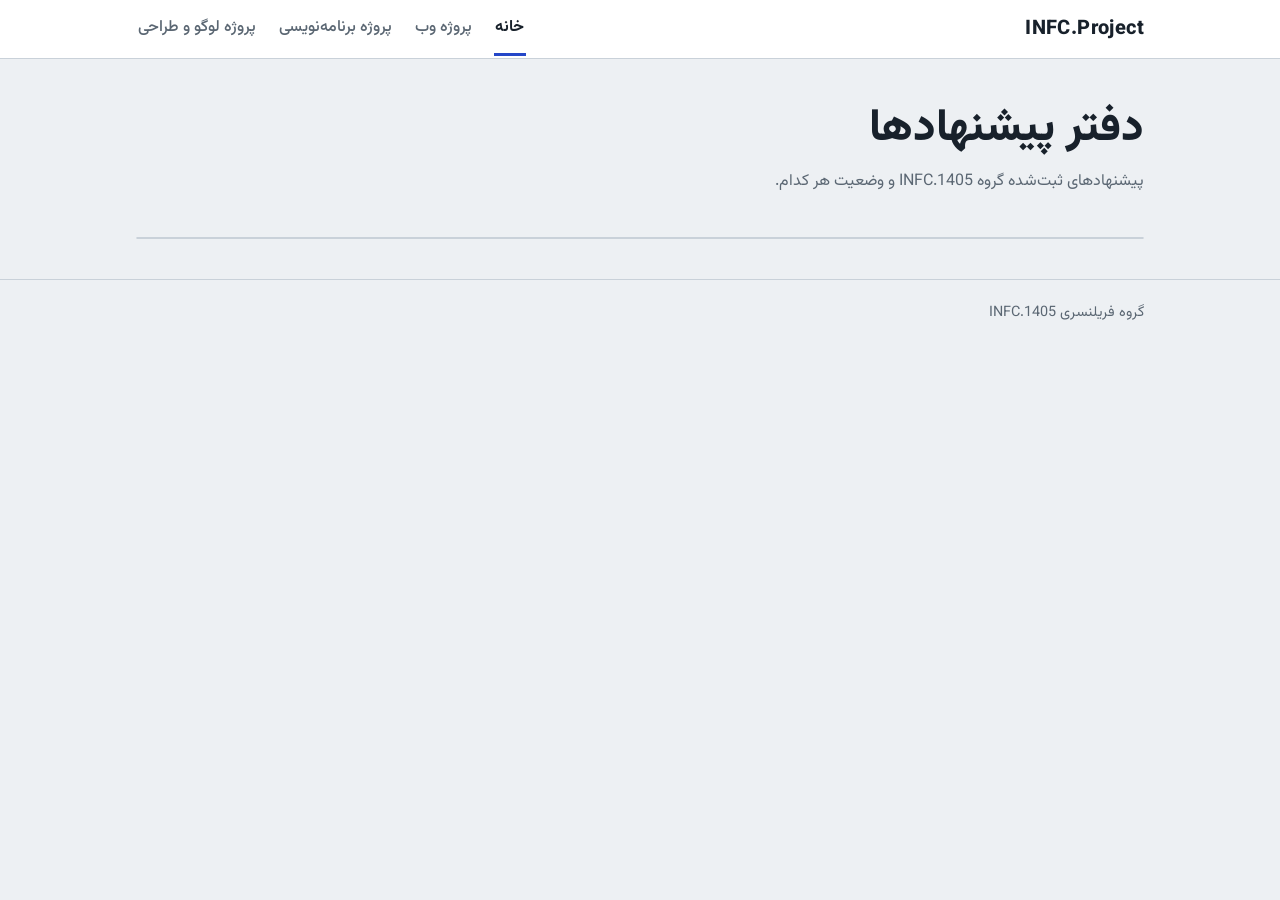
==== index.html @ a8a1d1ce "Add files via upload" ====
<!DOCTYPE html>
<html lang="fa" dir="rtl">
<head>
  <meta charset="utf-8">
  <meta name="viewport" content="width=device-width, initial-scale=1">
  <title>خانه | INFC.Project</title>
  <meta name="description" content="پیشنهادهای ثبت‌شده گروه INFC.1405 و وضعیت هر کدام.">
  <meta property="og:title" content="خانه | INFC.Project">
  <meta property="og:description" content="پیشنهادهای ثبت‌شده گروه INFC.1405 و وضعیت هر کدام.">
  <link rel="preconnect" href="https://fonts.googleapis.com">
  <link rel="preconnect" href="https://fonts.gstatic.com" crossorigin>
  <link href="https://fonts.googleapis.com/css2?family=Vazirmatn:wght@400;500;700;800&display=swap" rel="stylesheet">
  <link rel="stylesheet" href="style.css">
</head>
<body data-page="home">
  <header class="site-header">
    <div class="wrap">
      <a class="brand" href="index.html">INFC.Project</a>
      <nav class="nav" aria-label="بخش‌های سایت">
        <a href="index.html" aria-current="page">خانه</a>
        <a href="web.html">پروژه وب</a>
        <a href="programming.html">پروژه برنامه‌نویسی</a>
        <a href="logo.html">پروژه لوگو و طراحی</a>
      </nav>
    </div>
  </header>

  <main class="wrap">
    <section class="intro">
      <h1>دفتر پیشنهادها</h1>
      <p>پیشنهادهای ثبت‌شده گروه INFC.1405 و وضعیت هر کدام.</p>
      <p id="summary" class="summary" aria-live="polite"></p>
    </section>

    <section id="admin" class="admin" hidden aria-labelledby="admin-title">
      <h2 id="admin-title">ثبت یا ویرایش پروژه</h2>
      <p class="hint">این فرم فقط روی همین گوشی ذخیره می‌کند. برای انتشار، «کپی فایل» را بزنید و محتوای projects.json را در GitHub جایگزین کنید.</p>
      <p id="draft-banner" class="draft-banner" hidden>پیش‌نویس این گوشی نمایش داده می‌شود. تا projects.json را در GitHub به‌روز نکنید، بازدیدکنندگان آن را نمی‌بینند.</p>
      <form id="proj-form" autocomplete="off">
        <div class="grid">
          <div class="field">
            <label for="f-category">نوع پروژه</label>
            <select id="f-category">
              <option value="wp">وب (وردپرس) - WP</option>
              <option value="html">وب (کدنویسی HTML) - HT</option>
              <option value="programming">برنامه‌نویسی - PG</option>
              <option value="logo">لوگو و طراحی - LG</option>
            </select>
          </div>
          <div class="field">
            <label for="f-code">کد پروژه</label>
            <input id="f-code" dir="ltr" required>
          </div>
          <div class="field wide">
            <label for="f-name">نام پروژه</label>
            <input id="f-name" required>
          </div>
          <div class="field">
            <label for="f-date">تاریخ پیشنهاد</label>
            <input id="f-date" type="date" required>
          </div>
          <div class="field">
            <label for="f-days">مدت (روز)</label>
            <input id="f-days" type="number" min="1" inputmode="numeric" required>
          </div>
          <div class="field">
            <label for="f-status">وضعیت</label>
            <select id="f-status">
              <option value="pending">در انتظار</option>
              <option value="accepted">قبول شد</option>
            </select>
          </div>
          <div class="field wide">
            <label for="f-note">توضیحات</label>
            <textarea id="f-note" maxlength="150"></textarea>
            <span id="f-count" class="counter" aria-live="polite"></span>
          </div>
        </div>
        <div class="actions">
          <button id="f-save" class="primary" type="submit">ذخیره پروژه</button>
          <button id="f-cancel" type="button" hidden>انصراف از ویرایش</button>
          <button id="btn-copy" type="button">کپی فایل projects.json</button>
          <button id="btn-reset" type="button" class="danger">پاک‌کردن پیش‌نویس</button>
        </div>
        <p id="admin-msg" class="msg" role="status" aria-live="polite"></p>
        <textarea id="copy-out" hidden readonly aria-label="متن projects.json"></textarea>
      </form>
    </section>

    <div id="ledger" class="ledger"></div>
  </main>

  <footer class="site-footer">
    <div class="wrap">گروه فریلنسری INFC.1405</div>
  </footer>

  <script src="app.js"></script>
</body>
</html>
---- style.css ----
:root {
  --bg: #edf0f3;
  --surface: #ffffff;
  --ink: #18212b;
  --muted: #5b6773;
  --line: #c9d1d9;
  --blue: #2447c8;
  --amber: #a86a0a;
  --amber-bg: #fdf3df;
  --green: #0b7a58;
  --green-bg: #e3f4ed;
  --danger: #b3261e;
  --radius: 10px;
}

* { box-sizing: border-box; }

html { -webkit-text-size-adjust: 100%; }

body {
  margin: 0;
  background: var(--bg);
  color: var(--ink);
  font-family: "Vazirmatn", Tahoma, system-ui, sans-serif;
  font-size: 1rem;
  line-height: 1.8;
}

a { color: inherit; }

:focus-visible {
  outline: 3px solid var(--blue);
  outline-offset: 2px;
}

.wrap {
  max-width: 1040px;
  margin: 0 auto;
  padding: 0 1rem;
}

/* ---------- header ---------- */
.site-header {
  background: var(--surface);
  border-bottom: 1px solid var(--line);
}

.site-header .wrap {
  display: flex;
  flex-wrap: wrap;
  align-items: center;
  justify-content: space-between;
  gap: 0 1.5rem;
}

.brand {
  font-weight: 800;
  font-size: 1.25rem;
  letter-spacing: 0.02em;
  text-decoration: none;
  padding: 0.7rem 0;
  direction: ltr;
}

.nav {
  display: flex;
  flex-wrap: wrap;
  gap: 0 1.25rem;
}

.nav a {
  text-decoration: none;
  color: var(--muted);
  padding: 0.75rem 0.1rem 0.6rem;
  border-bottom: 3px solid transparent;
  font-weight: 500;
}

.nav a:hover { color: var(--ink); }

.nav a[aria-current="page"] {
  color: var(--ink);
  font-weight: 700;
  border-bottom-color: var(--blue);
}

/* ---------- intro ---------- */
.intro { padding: 2.5rem 0 1.5rem; }

.intro h1 {
  margin: 0 0 0.5rem;
  font-size: clamp(1.8rem, 5vw, 2.8rem);
  line-height: 1.35;
  font-weight: 800;
}

.intro p {
  margin: 0;
  max-width: 60ch;
  color: var(--muted);
}

.summary {
  margin-top: 1rem !important;
  color: var(--ink) !important;
  font-weight: 600;
}

/* ---------- ledger table ---------- */
.ledger {
  background: var(--surface);
  border: 1px solid var(--line);
  border-radius: var(--radius);
  overflow: hidden;
  margin-bottom: 2.5rem;
}

table { width: 100%; border-collapse: collapse; }

th, td {
  text-align: right;
  padding: 0.85rem 1rem;
  vertical-align: top;
}

thead th {
  font-size: 0.85rem;
  font-weight: 600;
  color: var(--muted);
  background: #f6f8fa;
  border-bottom: 1px solid var(--line);
  white-space: nowrap;
}

tbody tr + tr td { border-top: 1px solid var(--line); }

.code {
  direction: ltr;
  display: inline-block;
  font-weight: 700;
  color: var(--blue);
  white-space: nowrap;
}

.pname { font-weight: 700; }

.pcat {
  display: block;
  font-size: 0.85rem;
  color: var(--muted);
}

.note { color: var(--muted); max-width: 36ch; font-size: 0.95rem; }

/* status stamp: dashed = still waiting, solid = accepted */
.stamp {
  display: inline-block;
  padding: 0.05rem 0.7rem;
  border: 2px solid currentColor;
  border-radius: 6px;
  font-weight: 800;
  font-size: 0.9rem;
  transform: rotate(-3deg);
  white-space: nowrap;
}

.stamp.pending {
  color: var(--amber);
  background: var(--amber-bg);
  border-style: dashed;
}

.stamp.accepted {
  color: var(--green);
  background: var(--green-bg);
  border-style: solid;
}

.empty {
  padding: 2rem 1rem;
  text-align: center;
  color: var(--muted);
}

/* ---------- admin panel ---------- */
.admin {
  background: var(--surface);
  border: 2px dashed var(--blue);
  border-radius: var(--radius);
  padding: 1.25rem;
  margin-bottom: 1.5rem;
}

.admin h2 { margin: 0 0 0.25rem; font-size: 1.25rem; }
.admin .hint { margin: 0 0 1rem; color: var(--muted); font-size: 0.95rem; }

.draft-banner {
  background: var(--amber-bg);
  color: var(--amber);
  border-radius: 8px;
  padding: 0.5rem 0.75rem;
  margin: 0 0 1rem;
  font-size: 0.95rem;
}

.grid {
  display: grid;
  grid-template-columns: repeat(2, 1fr);
  gap: 0.9rem 1rem;
}

.field { display: flex; flex-direction: column; gap: 0.25rem; }
.field.wide { grid-column: 1 / -1; }

label { font-weight: 600; font-size: 0.95rem; }

input, select, textarea {
  font: inherit;
  padding: 0.55rem 0.7rem;
  border: 1px solid var(--line);
  border-radius: 8px;
  background: #fff;
  color: var(--ink);
  width: 100%;
}

input[dir="ltr"] { text-align: left; }
textarea { min-height: 5.5rem; resize: vertical; }

.counter { font-size: 0.85rem; color: var(--muted); }
.counter.max { color: var(--danger); font-weight: 700; }

.actions { display: flex; flex-wrap: wrap; gap: 0.6rem; margin-top: 1rem; }

button {
  font: inherit;
  font-weight: 600;
  cursor: pointer;
  padding: 0.55rem 1.1rem;
  border-radius: 8px;
  border: 1px solid var(--line);
  background: #fff;
  color: var(--ink);
}

button:hover { border-color: var(--ink); }

button.primary {
  background: var(--blue);
  border-color: var(--blue);
  color: #fff;
}

button.primary:hover { background: #1b3aa8; }

button.small { padding: 0.15rem 0.6rem; font-size: 0.85rem; }
button.danger { color: var(--danger); }

.row-actions { display: flex; flex-wrap: wrap; gap: 0.4rem; }

.msg { min-height: 1.6rem; margin: 0.75rem 0 0; font-weight: 600; color: var(--green); }
.msg.err { color: var(--danger); }

#copy-out { margin-top: 0.5rem; min-height: 9rem; direction: ltr; font-size: 0.8rem; }

/* ---------- footer ---------- */
.site-footer {
  border-top: 1px solid var(--line);
  padding: 1.25rem 0 2rem;
  color: var(--muted);
  font-size: 0.9rem;
}

/* ---------- phones: rows become stacked cards ---------- */
@media (max-width: 720px) {
  .grid { grid-template-columns: 1fr; }

  thead { display: none; }
  table, tbody, tr, td { display: block; width: 100%; }

  tbody tr { padding: 0.5rem 0; }
  tbody tr + tr { border-top: 1px solid var(--line); }
  tbody tr + tr td { border-top: 0; }

  td {
    display: flex;
    justify-content: space-between;
    align-items: flex-start;
    gap: 1rem;
    padding: 0.35rem 1rem;
  }

  td::before {
    content: attr(data-label);
    color: var(--muted);
    font-size: 0.85rem;
    flex: none;
  }

  td.cell-note { display: block; }
  td.cell-note::before { display: block; margin-bottom: 0.1rem; }
  .note { max-width: none; }
  .intro { padding-top: 1.75rem; }
}

@media (prefers-reduced-motion: reduce) {
  * { transition: none !important; animation: none !important; }
}
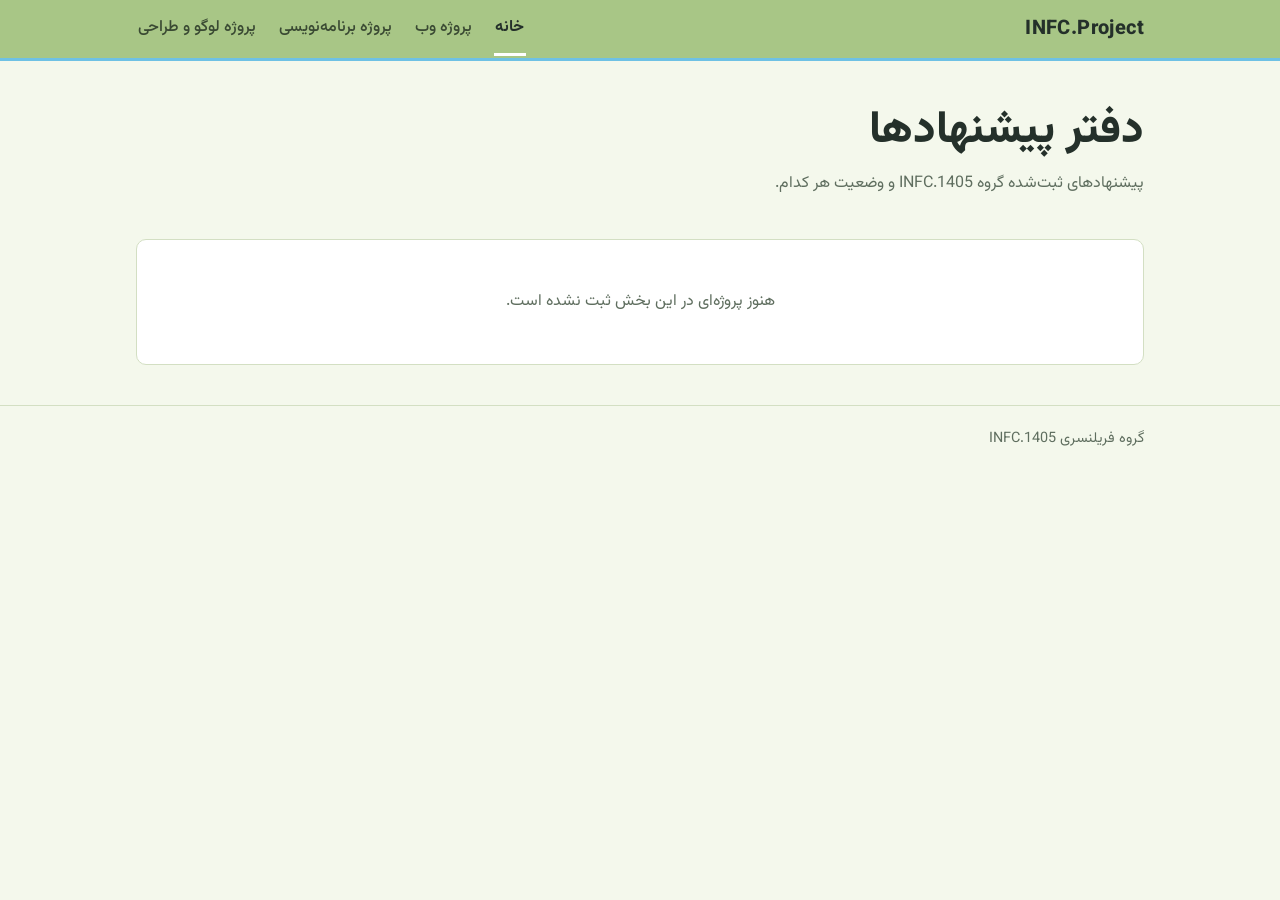
==== commit 15c42397: "Update index.html" ====
--- a/index.html
+++ b/index.html
@@ -55,6 +55,10 @@
             <label for="f-name">نام پروژه</label>
             <input id="f-name" required>
           </div>
+        <div class="field">
+            <label for="f-site">سایت</label>
+            <input id="f-site" maxlength="30" placeholder="مثلاً کارلنسر">
+          </div>  
           <div class="field">
             <label for="f-date">تاریخ پیشنهاد</label>
             <input id="f-date" type="date" required>
--- a/style.css
+++ b/style.css
@@ -1,14 +1,18 @@
 :root {
-  --bg: #edf0f3;
+  --bg: #f4f8ec;
   --surface: #ffffff;
-  --ink: #18212b;
-  --muted: #5b6773;
-  --line: #c9d1d9;
-  --blue: #2447c8;
+  --ink: #24302a;
+  --muted: #5f6e5f;
+  --line: #d3dfc3;
+  --pistachio: #a8c686;
+  --pistachio-soft: #eef5e2;
+  --blue: #6ec1e4;
+  --blue-hover: #58b2d8;
+  --blue-dark: #1e78a0;
   --amber: #a86a0a;
   --amber-bg: #fdf3df;
-  --green: #0b7a58;
-  --green-bg: #e3f4ed;
+  --green: #3f6b1f;
+  --green-bg: #e6f1d6;
   --danger: #b3261e;
   --radius: 10px;
 }
@@ -29,7 +33,7 @@
 a { color: inherit; }
 
 :focus-visible {
-  outline: 3px solid var(--blue);
+  outline: 3px solid var(--blue-dark);
   outline-offset: 2px;
 }
 
@@ -41,8 +45,8 @@
 
 /* ---------- header ---------- */
 .site-header {
-  background: var(--surface);
-  border-bottom: 1px solid var(--line);
+  background: var(--pistachio);
+  border-bottom: 3px solid var(--blue);
 }
 
 .site-header .wrap {
@@ -70,7 +74,7 @@
 
 .nav a {
   text-decoration: none;
-  color: var(--muted);
+  color: #3a4a33;
   padding: 0.75rem 0.1rem 0.6rem;
   border-bottom: 3px solid transparent;
   font-weight: 500;
@@ -81,7 +85,7 @@
 .nav a[aria-current="page"] {
   color: var(--ink);
   font-weight: 700;
-  border-bottom-color: var(--blue);
+  border-bottom-color: #ffffff;
 }
 
 /* ---------- intro ---------- */
@@ -127,7 +131,7 @@
   font-size: 0.85rem;
   font-weight: 600;
   color: var(--muted);
-  background: #f6f8fa;
+  background: var(--pistachio-soft);
   border-bottom: 1px solid var(--line);
   white-space: nowrap;
 }
@@ -138,7 +142,7 @@
   direction: ltr;
   display: inline-block;
   font-weight: 700;
-  color: var(--blue);
+  color: var(--blue-dark);
   white-space: nowrap;
 }
 
@@ -248,10 +252,10 @@
 button.primary {
   background: var(--blue);
   border-color: var(--blue);
-  color: #fff;
-}
-
-button.primary:hover { background: #1b3aa8; }
+  color: var(--ink);
+}
+
+button.primary:hover { background: var(--blue-hover); }
 
 button.small { padding: 0.15rem 0.6rem; font-size: 0.85rem; }
 button.danger { color: var(--danger); }
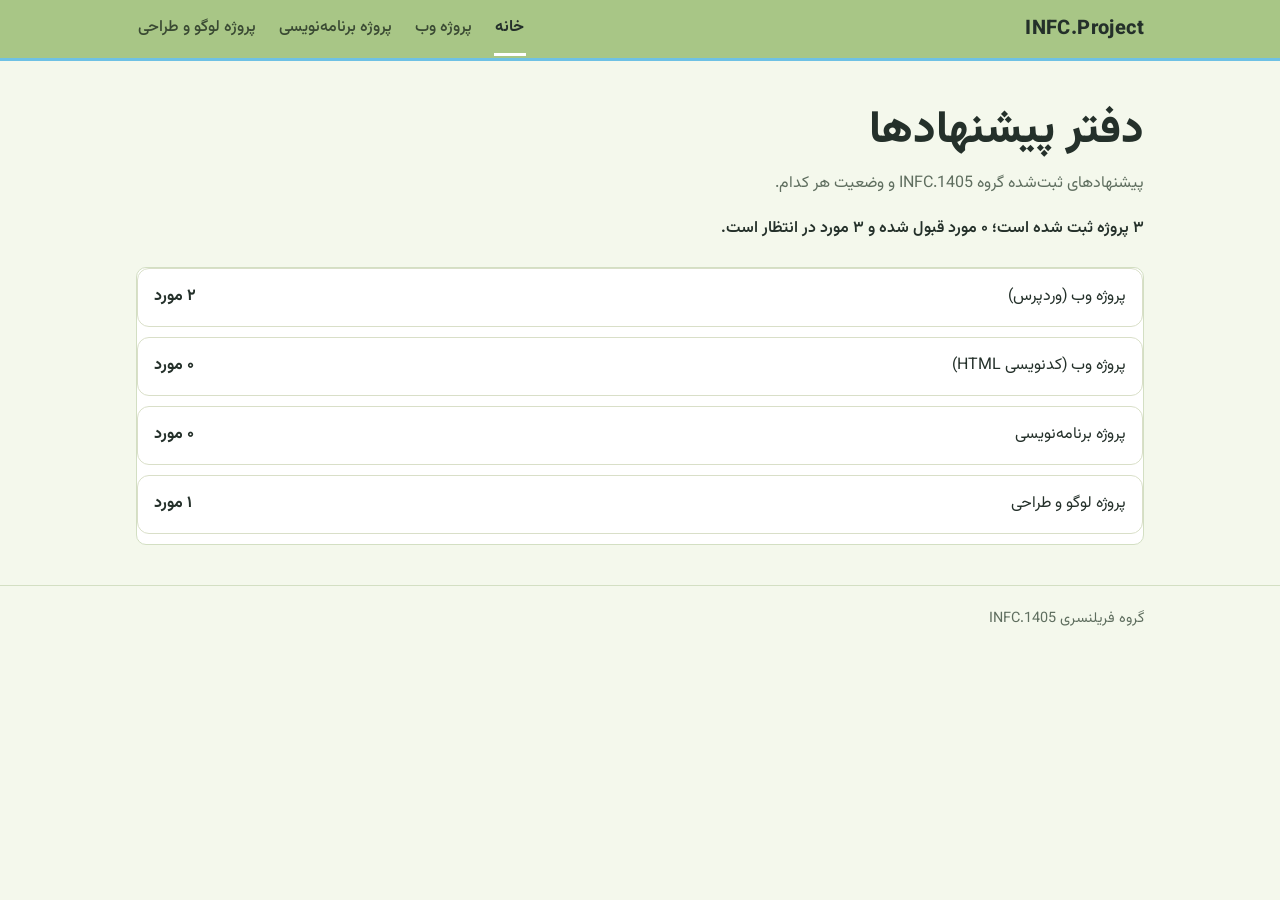
==== commit c77c35ac: "Update index.html" ====
--- a/index.html
+++ b/index.html
@@ -11,6 +11,11 @@
   <link rel="preconnect" href="https://fonts.gstatic.com" crossorigin>
   <link href="https://fonts.googleapis.com/css2?family=Vazirmatn:wght@400;500;700;800&display=swap" rel="stylesheet">
   <link rel="stylesheet" href="style.css">
+  <style>
+    .stamp.rejected { background: #f3dcdc; color: #8a2c2c; }
+    #show-rejected-wrap { display: block; margin: 8px 0 12px; }
+    #show-rejected-wrap[hidden] { display: none; }
+  </style>
 </head>
 <body data-page="home">
   <header class="site-header">
@@ -55,10 +60,10 @@
             <label for="f-name">نام پروژه</label>
             <input id="f-name" required>
           </div>
-        <div class="field">
+          <div class="field">
             <label for="f-site">سایت</label>
             <input id="f-site" maxlength="30" placeholder="مثلاً کارلنسر">
-          </div>  
+          </div>
           <div class="field">
             <label for="f-date">تاریخ پیشنهاد</label>
             <input id="f-date" type="date" required>
@@ -72,6 +77,7 @@
             <select id="f-status">
               <option value="pending">در انتظار</option>
               <option value="accepted">قبول شد</option>
+              <option value="rejected">واگذار نشد</option>
             </select>
           </div>
           <div class="field wide">
@@ -91,6 +97,10 @@
       </form>
     </section>
 
+    <label id="show-rejected-wrap" class="hint" hidden>
+      <input type="checkbox" id="show-rejected"> نمایش پروژه‌های واگذارنشده
+    </label>
+
     <div id="ledger" class="ledger"></div>
   </main>
 
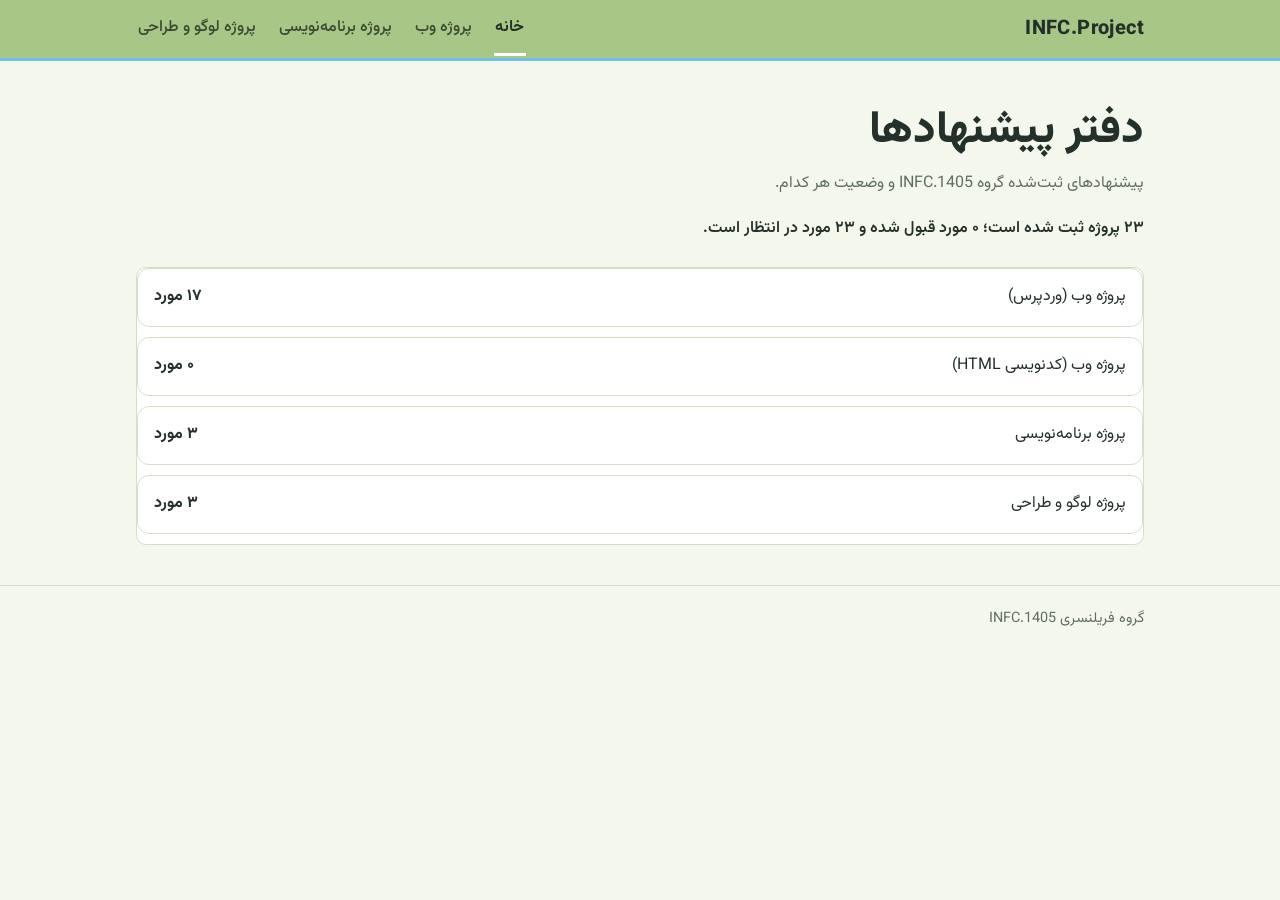
==== commit 5bac3b0a: "Update index.html" ====
--- a/index.html
+++ b/index.html
@@ -93,6 +93,7 @@
           <button id="btn-reset" type="button" class="danger">پاک‌کردن پیش‌نویس</button>
         </div>
         <p id="admin-msg" class="msg" role="status" aria-live="polite"></p>
+        <p><a href="status.html?admin" style="display:inline-block;padding:10px 16px;border:1px solid #8aa070;border-radius:10px;text-decoration:none;color:inherit;">قبول‌شده‌ها و واگذارنشده‌ها</a></p>
         <textarea id="copy-out" hidden readonly aria-label="متن projects.json"></textarea>
       </form>
     </section>
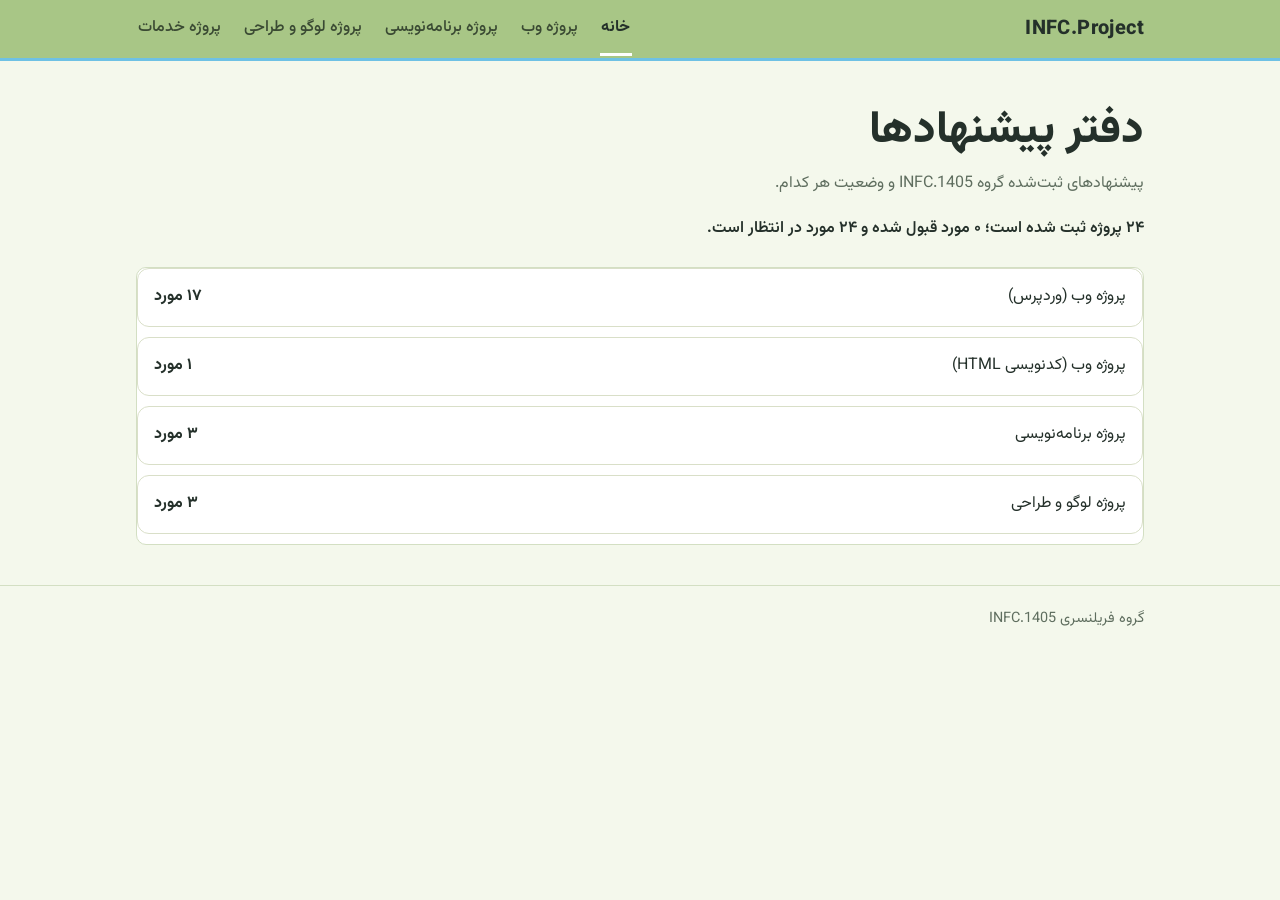
==== commit c1f9d097: "Update index.html" ====
--- a/index.html
+++ b/index.html
@@ -26,6 +26,7 @@
         <a href="web.html">پروژه وب</a>
         <a href="programming.html">پروژه برنامه‌نویسی</a>
         <a href="logo.html">پروژه لوگو و طراحی</a>
+        <a href="services.html">پروژه خدمات</a>
       </nav>
     </div>
   </header>
@@ -50,6 +51,7 @@
               <option value="html">وب (کدنویسی HTML) - HT</option>
               <option value="programming">برنامه‌نویسی - PG</option>
               <option value="logo">لوگو و طراحی - LG</option>
+              <option value="sv">خدمات - SV</option>
             </select>
           </div>
           <div class="field">
